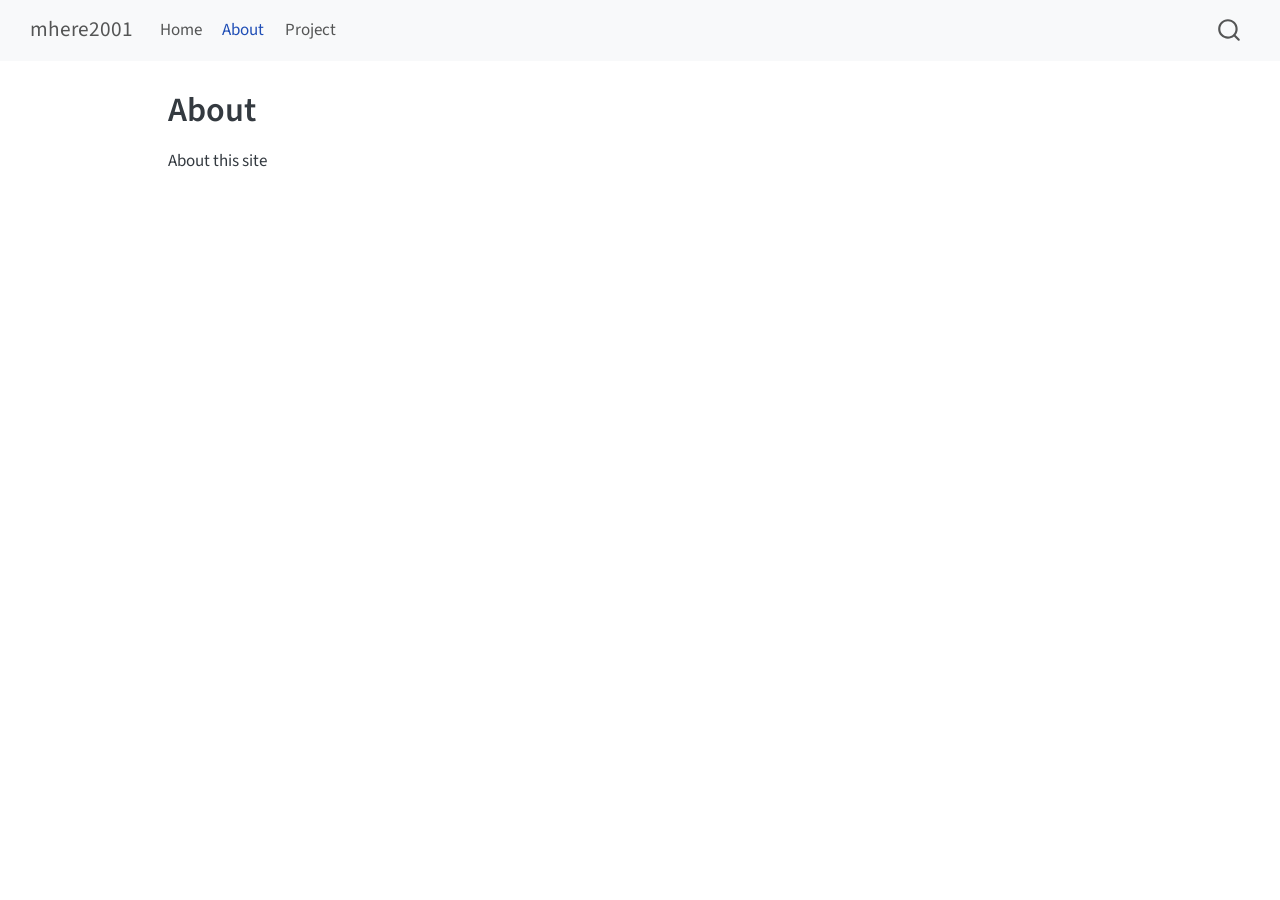
==== docs/about.html @ 87b3fae3 "Set up personal website with Quarto" ====
<!DOCTYPE html>
<html xmlns="http://www.w3.org/1999/xhtml" lang="en" xml:lang="en"><head>

<meta charset="utf-8">
<meta name="generator" content="quarto-1.10.18">

<meta name="viewport" content="width=device-width, initial-scale=1.0, user-scalable=yes">


<title>About – mhere2001</title>
<style>
/* Default styles provided by pandoc.
** See https://pandoc.org/MANUAL.html#variables-for-html for config info.
*/
span.smallcaps{font-variant: small-caps;}
div.columns{display: flex; gap: 1.5em;}
div.column{flex: auto;}
@media screen {
div.columns{gap: min(4vw, 1.5em);}
div.column{overflow-x: auto;}
}
div.hanging-indent{margin-left: 1.5em; text-indent: -1.5em;}
ul.task-list{list-style: none;}
ul.task-list li input[type="checkbox"] {
  width: 0.8em;
  margin: 0 0.8em 0.2em -1em; /* quarto-specific, see https://github.com/quarto-dev/quarto-cli/issues/4556 */ 
  vertical-align: middle;
}
</style>


<script src="site_libs/quarto-nav/quarto-nav.js"></script>
<script src="site_libs/quarto-nav/headroom.min.js"></script>
<script src="site_libs/clipboard/clipboard.min.js"></script>
<script src="site_libs/quarto-search/autocomplete.umd.js"></script>
<script src="site_libs/quarto-search/fuse.min.js"></script>
<script src="site_libs/quarto-search/quarto-search.js"></script>
<meta name="quarto:offset" content="./">
<script src="site_libs/quarto-html/quarto.js" type="module"></script>
<script src="site_libs/quarto-html/tabsets/tabsets.js" type="module"></script>
<script src="site_libs/quarto-html/popper.min.js"></script>
<script src="site_libs/quarto-html/tippy.umd.min.js"></script>
<script src="site_libs/quarto-html/anchor.min.js"></script>
<link href="site_libs/quarto-html/tippy.css" rel="stylesheet">
<link href="site_libs/quarto-html/quarto-syntax-highlighting-64a204ab8560d761af7679ceaba22944.css" rel="stylesheet" id="quarto-text-highlighting-styles">
<script src="site_libs/bootstrap/bootstrap.min.js"></script>
<link href="site_libs/bootstrap/bootstrap-icons.css" rel="stylesheet">
<link href="site_libs/bootstrap/bootstrap-172ba59bd5e0b52282274ba0c0cc16fc.min.css" rel="stylesheet" append-hash="true" id="quarto-bootstrap" data-mode="light">
<script id="quarto-search-options" type="application/json">{
  "location": "navbar",
  "copy-button": false,
  "collapse-after": 3,
  "panel-placement": "end",
  "type": "overlay",
  "limit": 50,
  "keyboard-shortcut": [
    "f",
    "/",
    "s"
  ],
  "show-item-context": false,
  "language": {
    "search-no-results-text": "No results",
    "search-matching-documents-text": "matching documents",
    "search-copy-link-title": "Copy link to search",
    "search-hide-matches-text": "Hide additional matches",
    "search-more-match-text": "more match in this document",
    "search-more-matches-text": "more matches in this document",
    "search-clear-button-title": "Clear",
    "search-text-placeholder": "",
    "search-detached-cancel-button-title": "Cancel",
    "search-submit-button-title": "Submit",
    "search-label": "Search"
  }
}</script>


<link rel="stylesheet" href="styles.css">
</head>

<body class="nav-fixed quarto-light">

<div id="quarto-search-results"></div>
  <header id="quarto-header" class="headroom fixed-top">
    <nav class="navbar navbar-expand-lg " data-bs-theme="dark">
      <div class="navbar-container container-fluid">
      <div class="navbar-brand-container mx-auto">
    <a class="navbar-brand" href="./index.html">
    <span class="navbar-title">mhere2001</span>
    </a>
  </div>
            <div id="quarto-search" class="" title="Search"></div>
          <button class="navbar-toggler" type="button" data-bs-toggle="collapse" data-bs-target="#navbarCollapse" aria-controls="navbarCollapse" role="menu" aria-expanded="false" aria-label="Toggle navigation" onclick="if (window.quartoToggleHeadroom) { window.quartoToggleHeadroom(); }">
  <span class="navbar-toggler-icon"></span>
</button>
          <div class="collapse navbar-collapse" id="navbarCollapse">
            <ul class="navbar-nav navbar-nav-scroll me-auto">
  <li class="nav-item">
    <a class="nav-link" href="./index.html"> 
<span class="menu-text">Home</span></a>
  </li>  
  <li class="nav-item">
    <a class="nav-link active" href="./about.html" aria-current="page"> 
<span class="menu-text">About</span></a>
  </li>  
  <li class="nav-item">
    <a class="nav-link" href="./project.html"> 
<span class="menu-text">Project</span></a>
  </li>  
</ul>
          </div> <!-- /navcollapse -->
            <div class="quarto-navbar-tools">
</div>
      </div> <!-- /container-fluid -->
    </nav>
</header>
<!-- content -->
<div id="quarto-content" class="quarto-container page-columns page-rows-contents page-layout-article page-navbar">
<!-- sidebar -->
<!-- margin-sidebar -->
    <div id="quarto-margin-sidebar" class="sidebar margin-sidebar zindex-bottom">
        
    </div>
<!-- main -->
<main class="content" id="quarto-document-content">

<header id="title-block-header" class="quarto-title-block default">
<div class="quarto-title">
<h1 class="title">About</h1>
</div>



<div class="quarto-title-meta">

    
  
    
  </div>
  


</header>


<p>About this site</p>



</main> <!-- /main -->
<script id="quarto-html-after-body" type="application/javascript">
  window.document.addEventListener("DOMContentLoaded", function (event) {
    const icon = "";
    const anchorJS = new window.AnchorJS();
    anchorJS.options = {
      placement: 'right',
      icon: icon
    };
    anchorJS.add('.anchored');
    const isCodeAnnotation = (el) => {
      for (const clz of el.classList) {
        if (clz.startsWith('code-annotation-')) {                     
          return true;
        }
      }
      return false;
    }
    const onCopySuccess = function(e) {
      // button target
      const button = e.trigger;
      // don't keep focus
      button.blur();
      // flash "checked"
      button.classList.add('code-copy-button-checked');
      var currentTitle = button.getAttribute("title");
      button.setAttribute("title", "Copied!");
      let tooltip;
      if (window.bootstrap) {
        button.setAttribute("data-bs-toggle", "tooltip");
        button.setAttribute("data-bs-placement", "left");
        button.setAttribute("data-bs-title", "Copied!");
        tooltip = new bootstrap.Tooltip(button, 
          { trigger: "manual", 
            customClass: "code-copy-button-tooltip",
            offset: [0, -8]});
        tooltip.show();    
      }
      setTimeout(function() {
        if (tooltip) {
          tooltip.hide();
          button.removeAttribute("data-bs-title");
          button.removeAttribute("data-bs-toggle");
          button.removeAttribute("data-bs-placement");
        }
        button.setAttribute("title", currentTitle);
        button.classList.remove('code-copy-button-checked');
      }, 1000);
      // clear code selection
      e.clearSelection();
    }
    const getTextToCopy = function(trigger) {
      const outerScaffold = trigger.parentElement.cloneNode(true);
      const codeEl = outerScaffold.querySelector('code');
      for (const childEl of codeEl.children) {
        if (isCodeAnnotation(childEl)) {
          childEl.remove();
        }
      }
      return codeEl.innerText;
    }
    const clipboard = new window.ClipboardJS('.code-copy-button:not([data-in-quarto-modal])', {
      text: getTextToCopy
    });
    clipboard.on('success', onCopySuccess);
    if (window.document.getElementById('quarto-embedded-source-code-modal')) {
      const clipboardModal = new window.ClipboardJS('.code-copy-button[data-in-quarto-modal]', {
        text: getTextToCopy,
        container: window.document.getElementById('quarto-embedded-source-code-modal')
      });
      clipboardModal.on('success', onCopySuccess);
    }
      var localhostRegex = new RegExp(/^(?:http|https):\/\/localhost\:?[0-9]*\//);
      var mailtoRegex = new RegExp(/^mailto:/);
        var filterRegex = new RegExp('/' + window.location.host + '/');
      var isInternal = (href) => {
          return filterRegex.test(href) || localhostRegex.test(href) || mailtoRegex.test(href);
      }
      // Inspect non-navigation links and adorn them if external
     var links = window.document.querySelectorAll('a[href]:not(.nav-link):not(.navbar-brand):not(.toc-action):not(.sidebar-link):not(.sidebar-item-toggle):not(.pagination-link):not(.no-external):not([aria-hidden]):not(.dropdown-item):not(.quarto-navigation-tool):not(.about-link)');
      for (var i=0; i<links.length; i++) {
        const link = links[i];
        if (!isInternal(link.href)) {
          // undo the damage that might have been done by quarto-nav.js in the case of
          // links that we want to consider external
          if (link.dataset.originalHref !== undefined) {
            link.href = link.dataset.originalHref;
          }
        }
      }
    function tippyHover(el, contentFn, onTriggerFn, onUntriggerFn) {
      const config = {
        allowHTML: true,
        maxWidth: 500,
        delay: 100,
        arrow: false,
        appendTo: function(el) {
            return el.parentElement;
        },
        interactive: true,
        interactiveBorder: 10,
        theme: 'quarto',
        placement: 'bottom-start',
      };
      if (contentFn) {
        config.content = contentFn;
      }
      if (onTriggerFn) {
        config.onTrigger = onTriggerFn;
      }
      if (onUntriggerFn) {
        config.onUntrigger = onUntriggerFn;
      }
      window.tippy(el, config); 
    }
    const noterefs = window.document.querySelectorAll('a[role="doc-noteref"]');
    for (var i=0; i<noterefs.length; i++) {
      const ref = noterefs[i];
      tippyHover(ref, function() {
        // use id or data attribute instead here
        let href = ref.getAttribute('data-footnote-href') || ref.getAttribute('href');
        try { href = new URL(href).hash; } catch {}
        const id = href.replace(/^#\/?/, "");
        const note = window.document.getElementById(id);
        if (note) {
          return note.innerHTML;
        } else {
          return "";
        }
      });
    }
    const xrefs = window.document.querySelectorAll('a.quarto-xref');
    const processXRef = (id, note) => {
      // Strip column container classes
      const stripColumnClz = (el) => {
        el.classList.remove("page-full", "page-columns");
        if (el.children) {
          for (const child of el.children) {
            stripColumnClz(child);
          }
        }
      }
      stripColumnClz(note)
      if (id === null || id.startsWith('sec-')) {
        // Special case sections, only their first couple elements
        const container = document.createElement("div");
        if (note.children && note.children.length > 2) {
          container.appendChild(note.children[0].cloneNode(true));
          for (let i = 1; i < note.children.length; i++) {
            const child = note.children[i];
            if (child.tagName === "P" && child.innerText === "") {
              continue;
            } else {
              container.appendChild(child.cloneNode(true));
              break;
            }
          }
          if (window.Quarto?.typesetMath) {
            window.Quarto.typesetMath(container);
          }
          return container.innerHTML
        } else {
          if (window.Quarto?.typesetMath) {
            window.Quarto.typesetMath(note);
          }
          return note.innerHTML;
        }
      } else {
        // Remove any anchor links if they are present
        const anchorLink = note.querySelector('a.anchorjs-link');
        if (anchorLink) {
          anchorLink.remove();
        }
        if (window.Quarto?.typesetMath) {
          window.Quarto.typesetMath(note);
        }
        if (note.classList.contains("callout")) {
          return note.outerHTML;
        } else {
          return note.innerHTML;
        }
      }
    }
    for (var i=0; i<xrefs.length; i++) {
      const xref = xrefs[i];
      tippyHover(xref, undefined, function(instance) {
        instance.disable();
        let url = xref.getAttribute('href');
        let hash = undefined; 
        if (url.startsWith('#')) {
          hash = url;
        } else {
          try { hash = new URL(url).hash; } catch {}
        }
        if (hash) {
          const id = hash.replace(/^#\/?/, "");
          const note = window.document.getElementById(id);
          if (note !== null) {
            try {
              const html = processXRef(id, note.cloneNode(true));
              instance.setContent(html);
            } finally {
              instance.enable();
              instance.show();
            }
          } else {
            // See if we can fetch this
            fetch(url.split('#')[0])
            .then(res => res.text())
            .then(html => {
              const parser = new DOMParser();
              const htmlDoc = parser.parseFromString(html, "text/html");
              const note = htmlDoc.getElementById(id);
              if (note !== null) {
                const html = processXRef(id, note);
                instance.setContent(html);
              } 
            }).finally(() => {
              instance.enable();
              instance.show();
            });
          }
        } else {
          // See if we can fetch a full url (with no hash to target)
          // This is a special case and we should probably do some content thinning / targeting
          fetch(url)
          .then(res => res.text())
          .then(html => {
            const parser = new DOMParser();
            const htmlDoc = parser.parseFromString(html, "text/html");
            const note = htmlDoc.querySelector('main.content');
            if (note !== null) {
              // This should only happen for chapter cross references
              // (since there is no id in the URL)
              // remove the first header
              if (note.children.length > 0 && note.children[0].tagName === "HEADER") {
                note.children[0].remove();
              }
              const html = processXRef(null, note);
              instance.setContent(html);
            } 
          }).finally(() => {
            instance.enable();
            instance.show();
          });
        }
      }, function(instance) {
      });
    }
        let selectedAnnoteEl;
        const selectorForAnnotation = ( cell, annotation) => {
          let cellAttr = 'data-code-cell="' + cell + '"';
          let lineAttr = 'data-code-annotation="' +  annotation + '"';
          const selector = 'span[' + cellAttr + '][' + lineAttr + ']';
          return selector;
        }
        const selectCodeLines = (annoteEl) => {
          const doc = window.document;
          const targetCell = annoteEl.getAttribute("data-target-cell");
          const targetAnnotation = annoteEl.getAttribute("data-target-annotation");
          const annoteSpan = window.document.querySelector(selectorForAnnotation(targetCell, targetAnnotation));
          const lines = annoteSpan.getAttribute("data-code-lines").split(",");
          const lineIds = lines.map((line) => {
            return targetCell + "-" + line;
          })
          let top = null;
          let height = null;
          let parent = null;
          if (lineIds.length > 0) {
              //compute the position of the single el (top and bottom and make a div)
              const el = window.document.getElementById(lineIds[0]);
              top = el.offsetTop;
              height = el.offsetHeight;
              parent = el.parentElement.parentElement;
            if (lineIds.length > 1) {
              const lastEl = window.document.getElementById(lineIds[lineIds.length - 1]);
              const bottom = lastEl.offsetTop + lastEl.offsetHeight;
              height = bottom - top;
            }
            if (top !== null && height !== null && parent !== null) {
              // cook up a div (if necessary) and position it 
              let div = window.document.getElementById("code-annotation-line-highlight");
              if (div === null) {
                div = window.document.createElement("div");
                div.setAttribute("id", "code-annotation-line-highlight");
                div.style.position = 'absolute';
                parent.appendChild(div);
              }
              div.style.top = top - 2 + "px";
              div.style.height = height + 4 + "px";
              div.style.left = 0;
              let gutterDiv = window.document.getElementById("code-annotation-line-highlight-gutter");
              if (gutterDiv === null) {
                gutterDiv = window.document.createElement("div");
                gutterDiv.setAttribute("id", "code-annotation-line-highlight-gutter");
                gutterDiv.style.position = 'absolute';
                const codeCell = window.document.getElementById(targetCell);
                const gutter = codeCell.querySelector('.code-annotation-gutter');
                gutter.appendChild(gutterDiv);
              }
              gutterDiv.style.top = top - 2 + "px";
              gutterDiv.style.height = height + 4 + "px";
            }
            selectedAnnoteEl = annoteEl;
          }
        };
        const unselectCodeLines = () => {
          const elementsIds = ["code-annotation-line-highlight", "code-annotation-line-highlight-gutter"];
          elementsIds.forEach((elId) => {
            const div = window.document.getElementById(elId);
            if (div) {
              div.remove();
            }
          });
          selectedAnnoteEl = undefined;
        };
          // Handle positioning of the toggle
      window.addEventListener(
        "resize",
        throttle(() => {
          elRect = undefined;
          if (selectedAnnoteEl) {
            selectCodeLines(selectedAnnoteEl);
          }
        }, 10)
      );
      function throttle(fn, ms) {
      let throttle = false;
      let timer;
        return (...args) => {
          if(!throttle) { // first call gets through
              fn.apply(this, args);
              throttle = true;
          } else { // all the others get throttled
              if(timer) clearTimeout(timer); // cancel #2
              timer = setTimeout(() => {
                fn.apply(this, args);
                timer = throttle = false;
              }, ms);
          }
        };
      }
        // Attach click handler to the DT
        const annoteDls = window.document.querySelectorAll('dt[data-target-cell]');
        for (const annoteDlNode of annoteDls) {
          annoteDlNode.addEventListener('click', (event) => {
            const clickedEl = event.target;
            if (clickedEl !== selectedAnnoteEl) {
              unselectCodeLines();
              const activeEl = window.document.querySelector('dt[data-target-cell].code-annotation-active');
              if (activeEl) {
                activeEl.classList.remove('code-annotation-active');
              }
              selectCodeLines(clickedEl);
              clickedEl.classList.add('code-annotation-active');
            } else {
              // Unselect the line
              unselectCodeLines();
              clickedEl.classList.remove('code-annotation-active');
            }
          });
        }
    const findCites = (el) => {
      const parentEl = el.parentElement;
      if (parentEl) {
        const cites = parentEl.dataset.cites;
        if (cites) {
          return {
            el,
            cites: cites.split(' ')
          };
        } else {
          return findCites(el.parentElement)
        }
      } else {
        return undefined;
      }
    };
    var bibliorefs = window.document.querySelectorAll('a[role="doc-biblioref"]');
    for (var i=0; i<bibliorefs.length; i++) {
      const ref = bibliorefs[i];
      const citeInfo = findCites(ref);
      if (citeInfo) {
        tippyHover(citeInfo.el, function() {
          var popup = window.document.createElement('div');
          citeInfo.cites.forEach(function(cite) {
            var citeDiv = window.document.createElement('div');
            citeDiv.classList.add('hanging-indent');
            citeDiv.classList.add('csl-entry');
            var biblioDiv = window.document.getElementById('ref-' + cite);
            if (biblioDiv) {
              citeDiv.innerHTML = biblioDiv.innerHTML;
            }
            popup.appendChild(citeDiv);
          });
          return popup.innerHTML;
        });
      }
    }
  });
  </script>
</div> <!-- /content -->




</body></html>
---- docs/site_libs/quarto-html/tippy.css ----
.tippy-box[data-animation=fade][data-state=hidden]{opacity:0}[data-tippy-root]{max-width:calc(100vw - 10px)}.tippy-box{position:relative;background-color:#333;color:#fff;border-radius:4px;font-size:14px;line-height:1.4;white-space:normal;outline:0;transition-property:transform,visibility,opacity}.tippy-box[data-placement^=top]>.tippy-arrow{bottom:0}.tippy-box[data-placement^=top]>.tippy-arrow:before{bottom:-7px;left:0;border-width:8px 8px 0;border-top-color:initial;transform-origin:center top}.tippy-box[data-placement^=bottom]>.tippy-arrow{top:0}.tippy-box[data-placement^=bottom]>.tippy-arrow:before{top:-7px;left:0;border-width:0 8px 8px;border-bottom-color:initial;transform-origin:center bottom}.tippy-box[data-placement^=left]>.tippy-arrow{right:0}.tippy-box[data-placement^=left]>.tippy-arrow:before{border-width:8px 0 8px 8px;border-left-color:initial;right:-7px;transform-origin:center left}.tippy-box[data-placement^=right]>.tippy-arrow{left:0}.tippy-box[data-placement^=right]>.tippy-arrow:before{left:-7px;border-width:8px 8px 8px 0;border-right-color:initial;transform-origin:center right}.tippy-box[data-inertia][data-state=visible]{transition-timing-function:cubic-bezier(.54,1.5,.38,1.11)}.tippy-arrow{width:16px;height:16px;color:#333}.tippy-arrow:before{content:"";position:absolute;border-color:transparent;border-style:solid}.tippy-content{position:relative;padding:5px 9px;z-index:1}
---- docs/site_libs/quarto-html/quarto-syntax-highlighting-64a204ab8560d761af7679ceaba22944.css ----
/* quarto syntax highlight colors */
:root {
  --quarto-hl-ot-color: #003B4F;
  --quarto-hl-at-color: #657422;
  --quarto-hl-ss-color: #20794D;
  --quarto-hl-an-color: #5E5E5E;
  --quarto-hl-fu-color: #4758AB;
  --quarto-hl-st-color: #20794D;
  --quarto-hl-cf-color: #003B4F;
  --quarto-hl-op-color: #5E5E5E;
  --quarto-hl-er-color: #AD0000;
  --quarto-hl-bn-color: #AD0000;
  --quarto-hl-al-color: #AD0000;
  --quarto-hl-va-color: #111111;
  --quarto-hl-bu-color: inherit;
  --quarto-hl-ex-color: inherit;
  --quarto-hl-pp-color: #AD0000;
  --quarto-hl-in-color: #5E5E5E;
  --quarto-hl-vs-color: #20794D;
  --quarto-hl-wa-color: #5E5E5E;
  --quarto-hl-do-color: #5E5E5E;
  --quarto-hl-im-color: #00769E;
  --quarto-hl-ch-color: #20794D;
  --quarto-hl-dt-color: #AD0000;
  --quarto-hl-fl-color: #AD0000;
  --quarto-hl-co-color: #5E5E5E;
  --quarto-hl-cv-color: #5E5E5E;
  --quarto-hl-cn-color: #8f5902;
  --quarto-hl-sc-color: #5E5E5E;
  --quarto-hl-dv-color: #AD0000;
  --quarto-hl-kw-color: #003B4F;
}

/* other quarto variables */
:root {
  --quarto-font-monospace: SFMono-Regular, Menlo, Monaco, Consolas, "Liberation Mono", "Courier New", monospace;
}

/* syntax highlight based on Pandoc's rules */
pre > code.sourceCode > span {
  color: #003B4F;
}

code.sourceCode > span {
  color: #003B4F;
}

div.sourceCode,
div.sourceCode pre.sourceCode {
  color: #003B4F;
}

/* Normal */
code span {
  color: #003B4F;
}

/* Alert */
code span.al {
  color: #AD0000;
  font-style: inherit;
}

/* Annotation */
code span.an {
  color: #5E5E5E;
  font-style: inherit;
}

/* Attribute */
code span.at {
  color: #657422;
  font-style: inherit;
}

/* BaseN */
code span.bn {
  color: #AD0000;
  font-style: inherit;
}

/* BuiltIn */
code span.bu {
  font-style: inherit;
}

/* ControlFlow */
code span.cf {
  color: #003B4F;
  font-weight: bold;
  font-style: inherit;
}

/* Char */
code span.ch {
  color: #20794D;
  font-style: inherit;
}

/* Constant */
code span.cn {
  color: #8f5902;
  font-style: inherit;
}

/* Comment */
code span.co {
  color: #5E5E5E;
  font-style: inherit;
}

/* CommentVar */
code span.cv {
  color: #5E5E5E;
  font-style: italic;
}

/* Documentation */
code span.do {
  color: #5E5E5E;
  font-style: italic;
}

/* DataType */
code span.dt {
  color: #AD0000;
  font-style: inherit;
}

/* DecVal */
code span.dv {
  color: #AD0000;
  font-style: inherit;
}

/* Error */
code span.er {
  color: #AD0000;
  font-style: inherit;
}

/* Extension */
code span.ex {
  font-style: inherit;
}

/* Float */
code span.fl {
  color: #AD0000;
  font-style: inherit;
}

/* Function */
code span.fu {
  color: #4758AB;
  font-style: inherit;
}

/* Import */
code span.im {
  color: #00769E;
  font-style: inherit;
}

/* Information */
code span.in {
  color: #5E5E5E;
  font-style: inherit;
}

/* Keyword */
code span.kw {
  color: #003B4F;
  font-weight: bold;
  font-style: inherit;
}

/* Operator */
code span.op {
  color: #5E5E5E;
  font-style: inherit;
}

/* Other */
code span.ot {
  color: #003B4F;
  font-style: inherit;
}

/* Preprocessor */
code span.pp {
  color: #AD0000;
  font-style: inherit;
}

/* SpecialChar */
code span.sc {
  color: #5E5E5E;
  font-style: inherit;
}

/* SpecialString */
code span.ss {
  color: #20794D;
  font-style: inherit;
}

/* String */
code span.st {
  color: #20794D;
  font-style: inherit;
}

/* Variable */
code span.va {
  color: #111111;
  font-style: inherit;
}

/* VerbatimString */
code span.vs {
  color: #20794D;
  font-style: inherit;
}

/* Warning */
code span.wa {
  color: #5E5E5E;
  font-style: italic;
}

.prevent-inlining {
  content: "</";
}

/*# sourceMappingURL=9d8d5bb603a83b8298b89080a598c93b.css.map */
---- docs/styles.css ----
/* css styles */
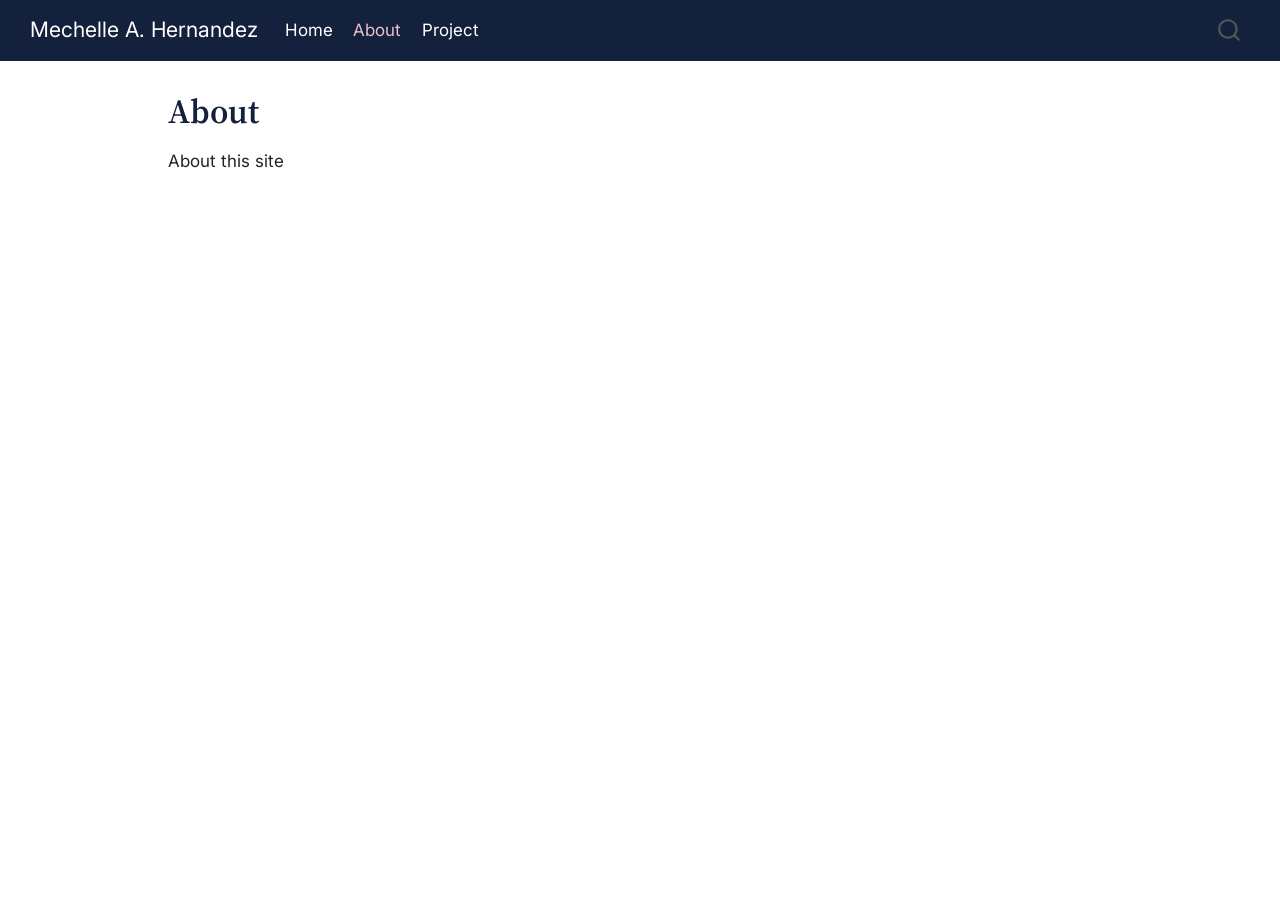
==== commit 5da616d9: "render update site" ====
--- a/docs/about.html
+++ b/docs/about.html
@@ -7,7 +7,7 @@
 <meta name="viewport" content="width=device-width, initial-scale=1.0, user-scalable=yes">
 
 
-<title>About – mhere2001</title>
+<title>About – Mechelle A. Hernandez</title>
 <style>
 /* Default styles provided by pandoc.
 ** See https://pandoc.org/MANUAL.html#variables-for-html for config info.
@@ -86,7 +86,7 @@
       <div class="navbar-container container-fluid">
       <div class="navbar-brand-container mx-auto">
     <a class="navbar-brand" href="./index.html">
-    <span class="navbar-title">mhere2001</span>
+    <span class="navbar-title">Mechelle A. Hernandez</span>
     </a>
   </div>
             <div id="quarto-search" class="" title="Search"></div>
--- a/docs/styles.css
+++ b/docs/styles.css
@@ -1 +1,18 @@
 /* css styles */
+@import url('https://fonts.googleapis.com/css2?family=Source+Serif+4:wght@600;700&family=Inter:wght@400;500;600&display=swap');
+
+:root {
+  --navy: #14213D;
+  --guinda: #7B1E3A;
+}
+
+body { font-family: 'Inter', sans-serif; color: #222; }
+
+h1, h2, h3, h4 { font-family: 'Source Serif 4', serif; color: var(--navy); }
+
+a { color: var(--guinda); }
+a:hover { color: var(--navy); }
+
+.navbar { background-color: var(--navy) !important; }
+.navbar .navbar-brand, .navbar .nav-link { color: #fff !important; }
+.navbar .nav-link:hover, .navbar .nav-link.active { color: #E8C3CD !important; }
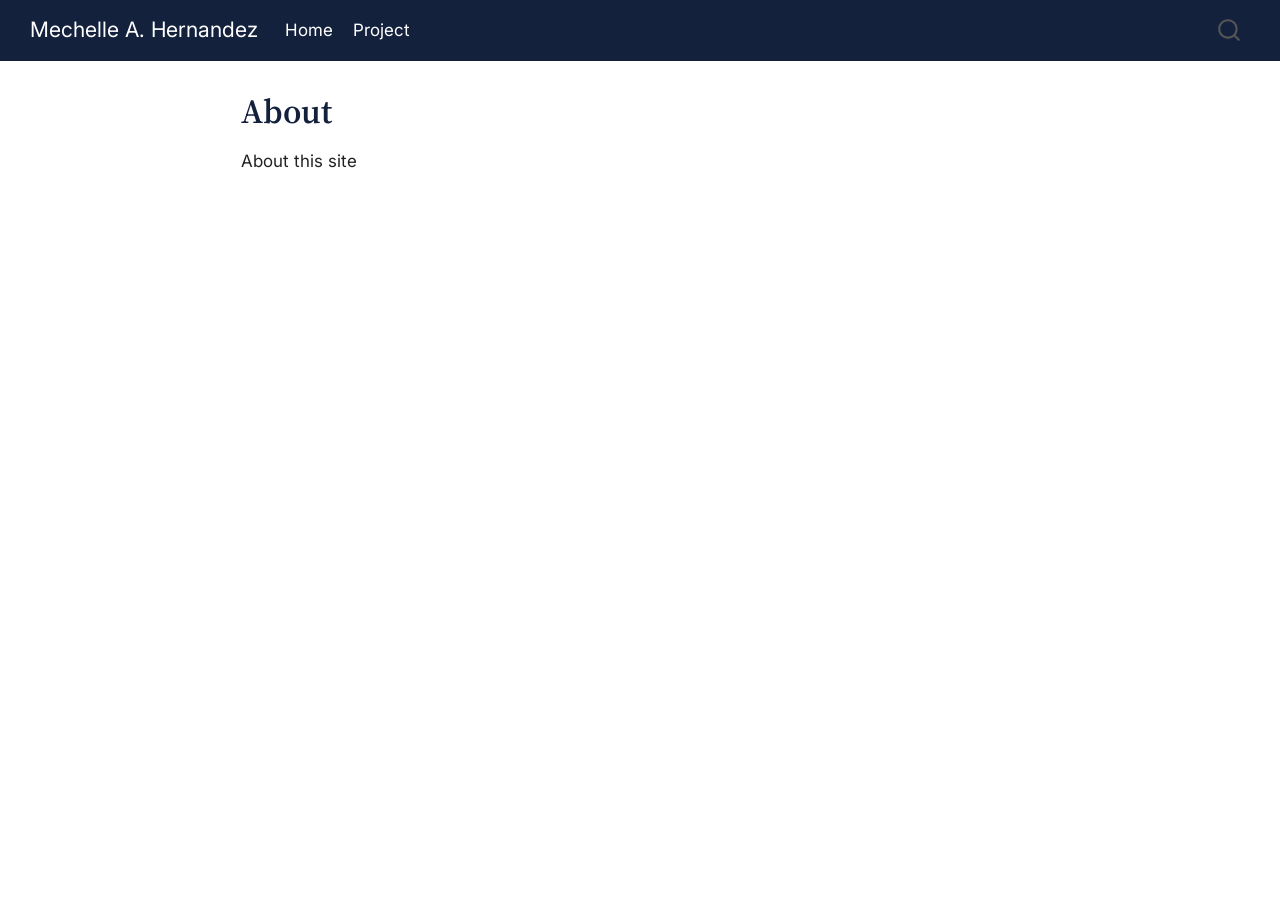
==== commit 200d5914: "quarto updated" ====
--- a/docs/about.html
+++ b/docs/about.html
@@ -78,7 +78,7 @@
 <link rel="stylesheet" href="styles.css">
 </head>
 
-<body class="nav-fixed quarto-light">
+<body class="nav-fixed fullcontent quarto-light">
 
 <div id="quarto-search-results"></div>
   <header id="quarto-header" class="headroom fixed-top">
@@ -100,10 +100,6 @@
 <span class="menu-text">Home</span></a>
   </li>  
   <li class="nav-item">
-    <a class="nav-link active" href="./about.html" aria-current="page"> 
-<span class="menu-text">About</span></a>
-  </li>  
-  <li class="nav-item">
     <a class="nav-link" href="./project.html"> 
 <span class="menu-text">Project</span></a>
   </li>  
@@ -118,9 +114,7 @@
 <div id="quarto-content" class="quarto-container page-columns page-rows-contents page-layout-article page-navbar">
 <!-- sidebar -->
 <!-- margin-sidebar -->
-    <div id="quarto-margin-sidebar" class="sidebar margin-sidebar zindex-bottom">
-        
-    </div>
+    
 <!-- main -->
 <main class="content" id="quarto-document-content">
 
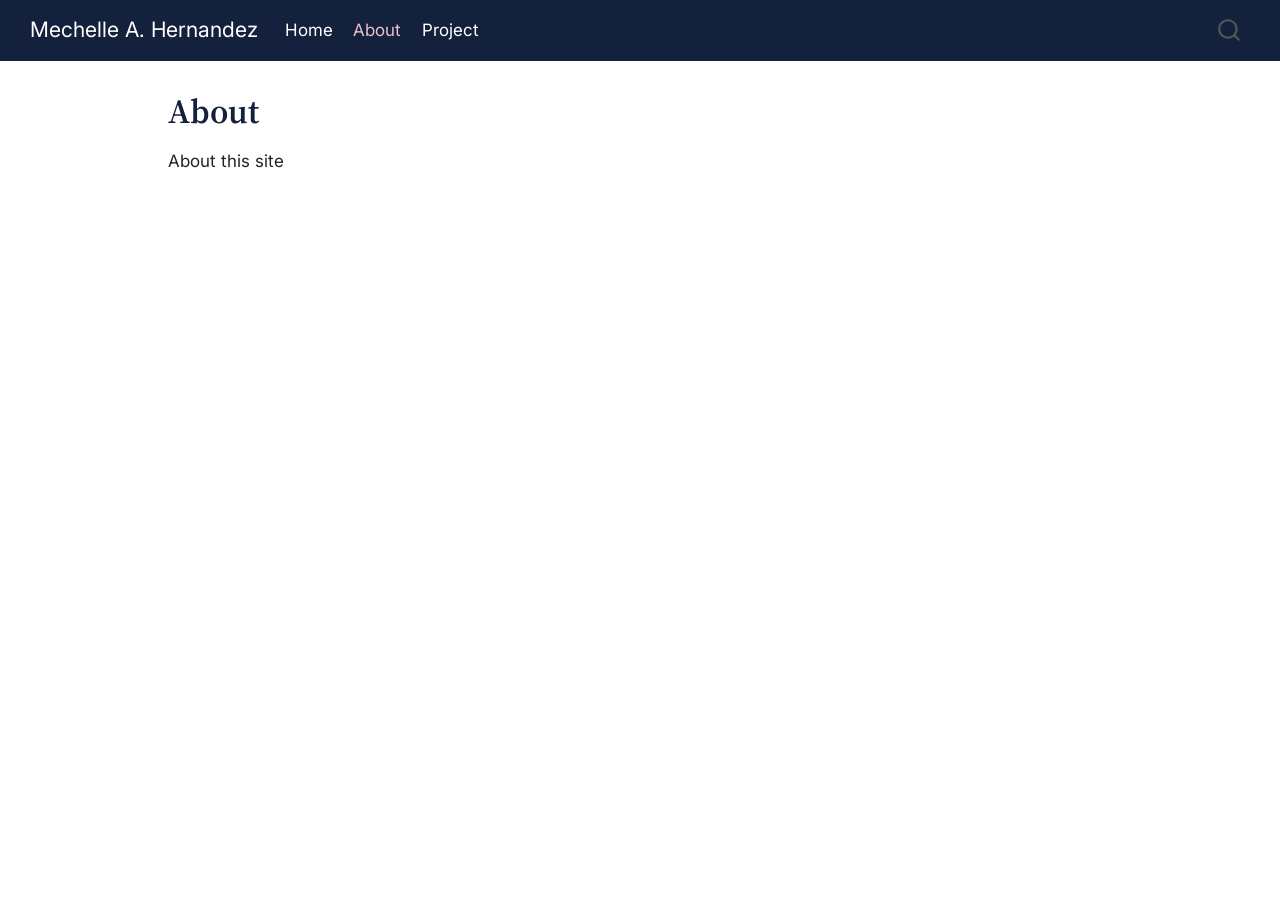
==== commit 6ead3510: "Revert "quarto updated" This reverts commit 200d5914b323c1a90e34dd8e60291d3f13ab3488." ====
--- a/docs/about.html
+++ b/docs/about.html
@@ -78,7 +78,7 @@
 <link rel="stylesheet" href="styles.css">
 </head>
 
-<body class="nav-fixed fullcontent quarto-light">
+<body class="nav-fixed quarto-light">
 
 <div id="quarto-search-results"></div>
   <header id="quarto-header" class="headroom fixed-top">
@@ -100,6 +100,10 @@
 <span class="menu-text">Home</span></a>
   </li>  
   <li class="nav-item">
+    <a class="nav-link active" href="./about.html" aria-current="page"> 
+<span class="menu-text">About</span></a>
+  </li>  
+  <li class="nav-item">
     <a class="nav-link" href="./project.html"> 
 <span class="menu-text">Project</span></a>
   </li>  
@@ -114,7 +118,9 @@
 <div id="quarto-content" class="quarto-container page-columns page-rows-contents page-layout-article page-navbar">
 <!-- sidebar -->
 <!-- margin-sidebar -->
-    
+    <div id="quarto-margin-sidebar" class="sidebar margin-sidebar zindex-bottom">
+        
+    </div>
 <!-- main -->
 <main class="content" id="quarto-document-content">
 
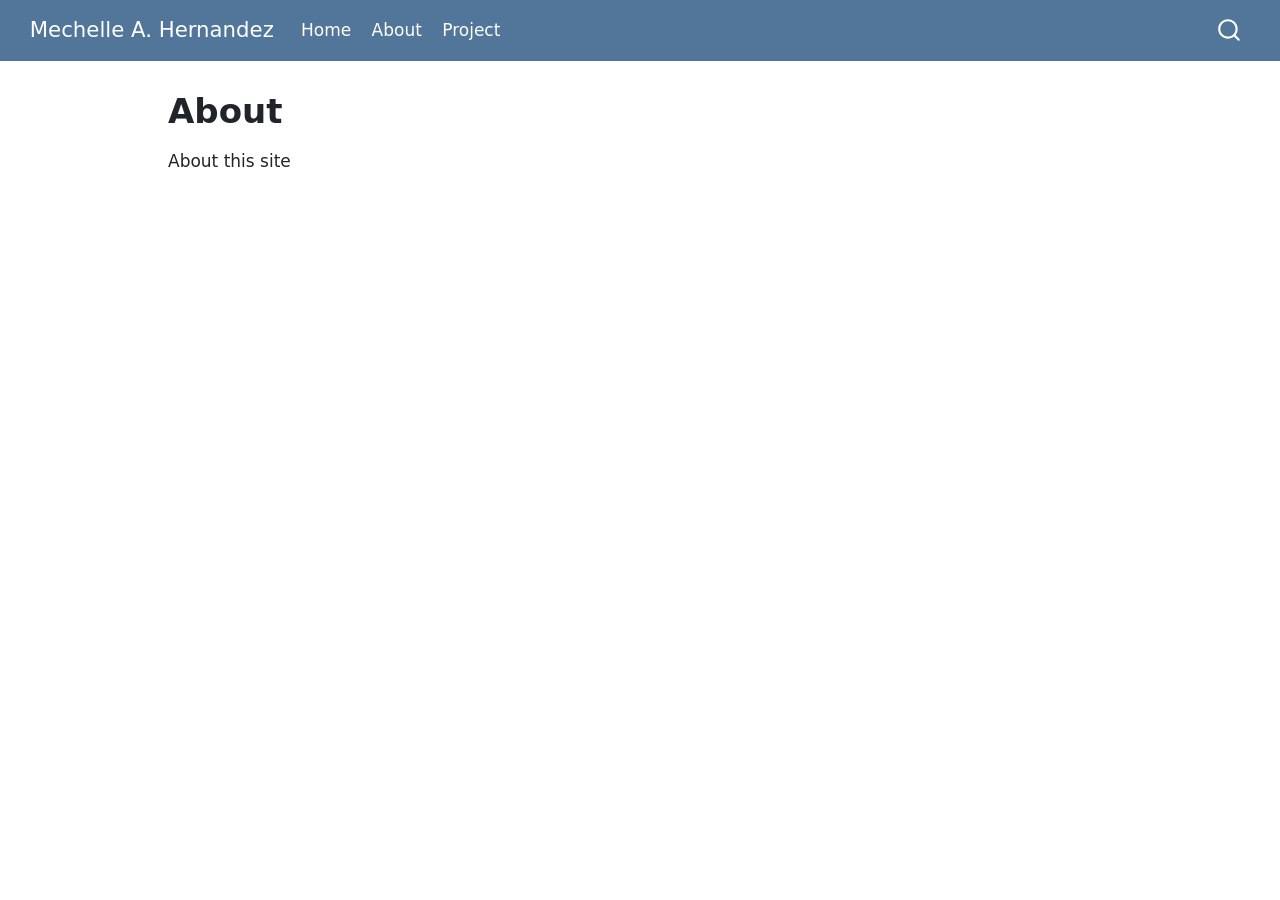
==== commit 7f3608fb: "reupdate" ====
--- a/docs/about.html
+++ b/docs/about.html
@@ -45,7 +45,7 @@
 <link href="site_libs/quarto-html/quarto-syntax-highlighting-64a204ab8560d761af7679ceaba22944.css" rel="stylesheet" id="quarto-text-highlighting-styles">
 <script src="site_libs/bootstrap/bootstrap.min.js"></script>
 <link href="site_libs/bootstrap/bootstrap-icons.css" rel="stylesheet">
-<link href="site_libs/bootstrap/bootstrap-172ba59bd5e0b52282274ba0c0cc16fc.min.css" rel="stylesheet" append-hash="true" id="quarto-bootstrap" data-mode="light">
+<link href="site_libs/bootstrap/bootstrap-d0cfe7a3482e0d49a74229a8f3b76718.min.css" rel="stylesheet" append-hash="true" id="quarto-bootstrap" data-mode="light">
 <script id="quarto-search-options" type="application/json">{
   "location": "navbar",
   "copy-button": false,
--- a/docs/styles.css
+++ b/docs/styles.css
@@ -1,18 +1 @@
 /* css styles */
-@import url('https://fonts.googleapis.com/css2?family=Source+Serif+4:wght@600;700&family=Inter:wght@400;500;600&display=swap');
-
-:root {
-  --navy: #14213D;
-  --guinda: #7B1E3A;
-}
-
-body { font-family: 'Inter', sans-serif; color: #222; }
-
-h1, h2, h3, h4 { font-family: 'Source Serif 4', serif; color: var(--navy); }
-
-a { color: var(--guinda); }
-a:hover { color: var(--navy); }
-
-.navbar { background-color: var(--navy) !important; }
-.navbar .navbar-brand, .navbar .nav-link { color: #fff !important; }
-.navbar .nav-link:hover, .navbar .nav-link.active { color: #E8C3CD !important; }
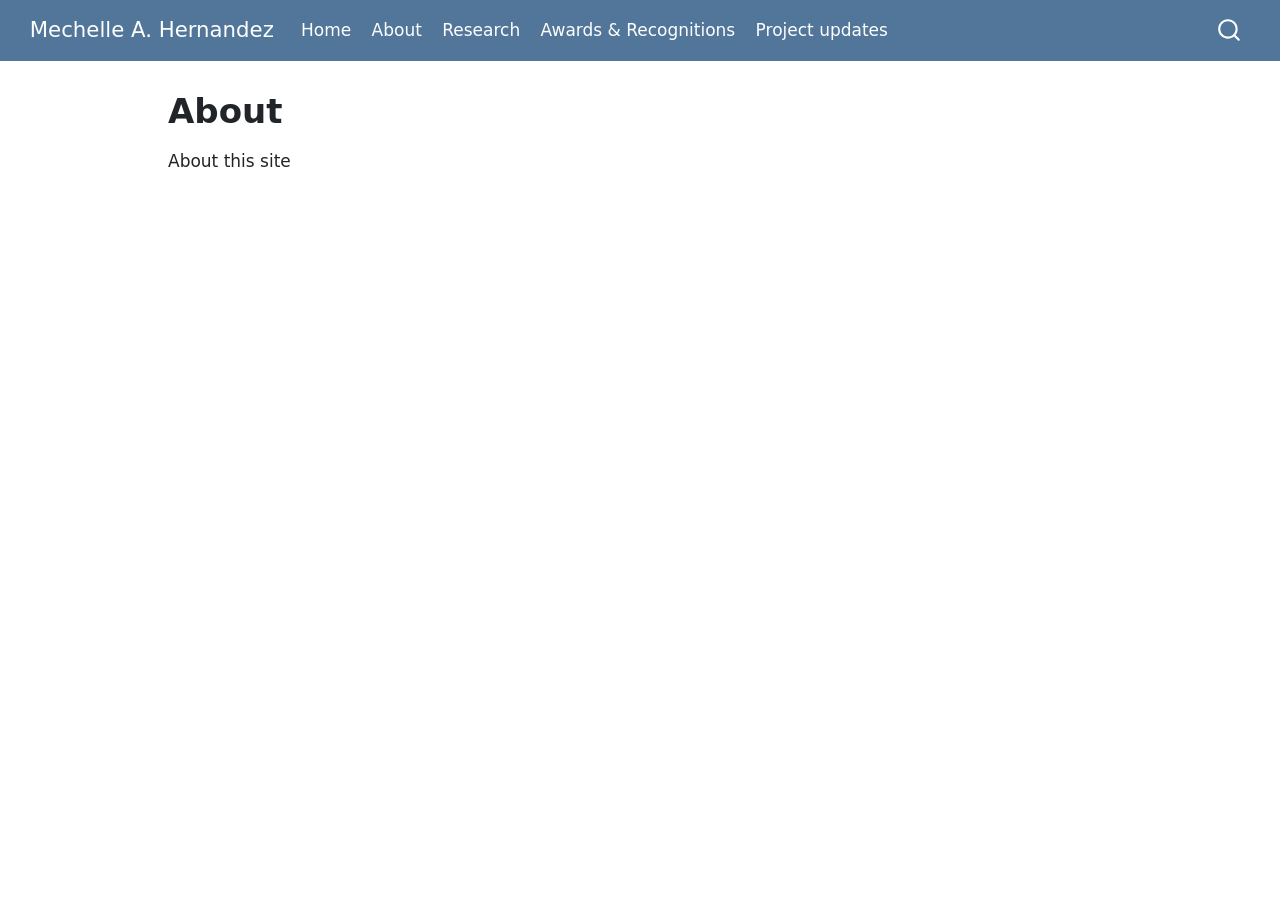
==== commit 57bae443: "updates to share" ====
--- a/docs/about.html
+++ b/docs/about.html
@@ -104,8 +104,16 @@
 <span class="menu-text">About</span></a>
   </li>  
   <li class="nav-item">
+    <a class="nav-link" href="./research.html"> 
+<span class="menu-text">Research</span></a>
+  </li>  
+  <li class="nav-item">
+    <a class="nav-link" href="./gallery.html"> 
+<span class="menu-text">Awards &amp; Recognitions</span></a>
+  </li>  
+  <li class="nav-item">
     <a class="nav-link" href="./project.html"> 
-<span class="menu-text">Project</span></a>
+<span class="menu-text">Project updates</span></a>
   </li>  
 </ul>
           </div> <!-- /navcollapse -->
